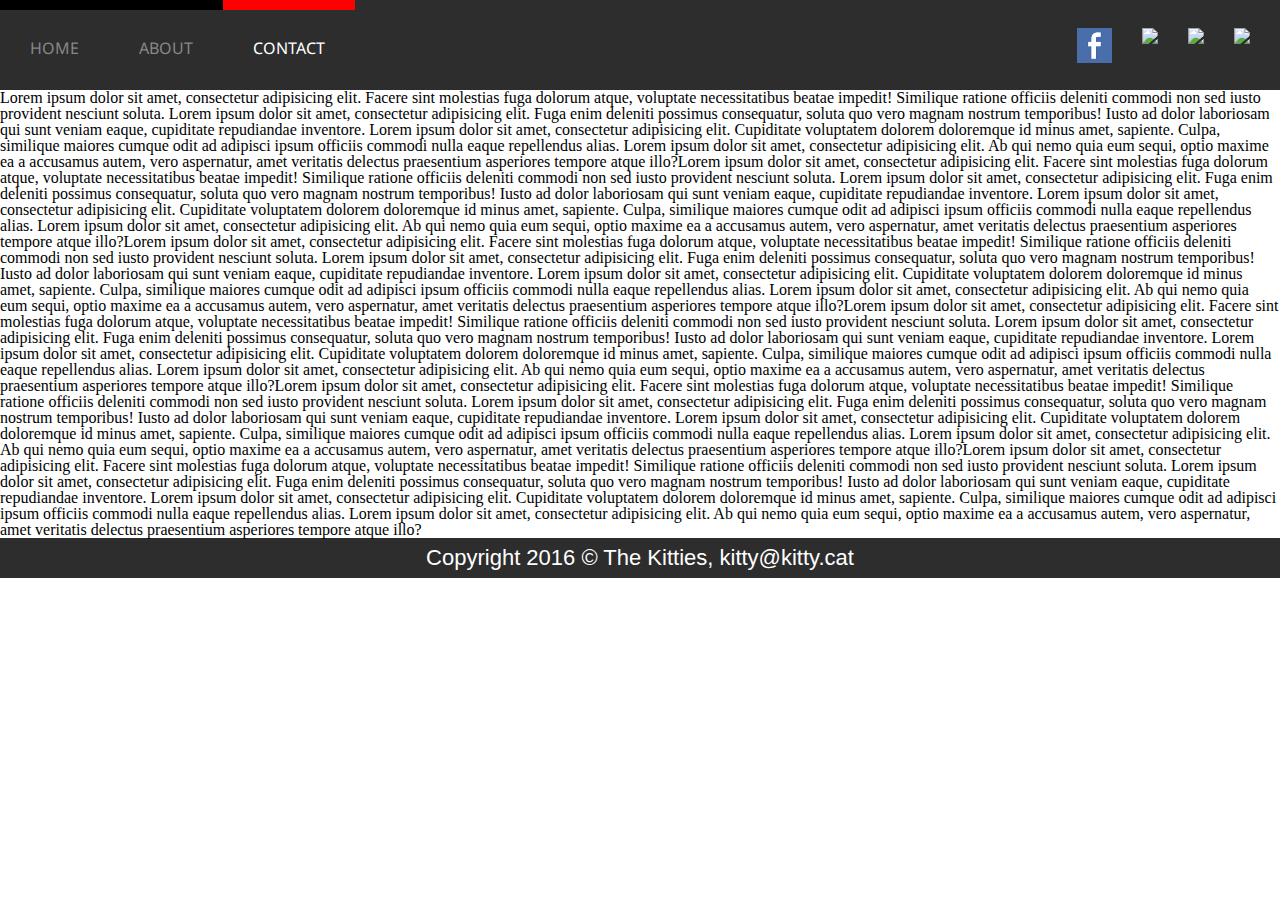
==== about.html @ c8886d43 "about and social images" ====
<!DOCTYPE html>
<html>
  <head>
  <link type = "text/css" rel="stylesheet" href="style.css">
 <link href='https://fonts.googleapis.com/css?family=Droid+Sans:400,700' rel='stylesheet' type='text/css'>
     <title>CatLab-About</title>
  </head>
  <body>
    <nav>
      <div id="menu">
        <ul id="pages">
          <li id="home" class="default">HOME</li>
          <li id="about" class="default">ABOUT</li>
          <li id="contact" class="selected default">CONTACT</li>
        </ul>

        <ul id="social">
          <li><img src="http://placehold.it/35X35"></li>
          <li><img src="http://placehold.it/35X35"></li>
          <li><img src="http://placehold.it/35X35"></li>
          <li><img src="images/facebook-icon.png"></li>
        </ul>
      </div>
    </nav>
      <p>Lorem ipsum dolor sit amet, consectetur adipisicing elit. Facere sint molestias fuga dolorum atque, voluptate necessitatibus beatae impedit! Similique ratione officiis deleniti commodi non sed iusto provident nesciunt soluta.
      Lorem ipsum dolor sit amet, consectetur adipisicing elit. Fuga enim deleniti possimus consequatur, soluta quo vero magnam nostrum temporibus! Iusto ad dolor laboriosam qui sunt veniam eaque, cupiditate repudiandae inventore.
      Lorem ipsum dolor sit amet, consectetur adipisicing elit. Cupiditate voluptatem dolorem doloremque id minus amet, sapiente. Culpa, similique maiores cumque odit ad adipisci ipsum officiis commodi nulla eaque repellendus alias.
      Lorem ipsum dolor sit amet, consectetur adipisicing elit. Ab qui nemo quia eum sequi, optio maxime ea a accusamus autem, vero aspernatur, amet veritatis delectus praesentium asperiores tempore atque illo?Lorem ipsum dolor sit amet, consectetur adipisicing elit. Facere sint molestias fuga dolorum atque, voluptate necessitatibus beatae impedit! Similique ratione officiis deleniti commodi non sed iusto provident nesciunt soluta.
      Lorem ipsum dolor sit amet, consectetur adipisicing elit. Fuga enim deleniti possimus consequatur, soluta quo vero magnam nostrum temporibus! Iusto ad dolor laboriosam qui sunt veniam eaque, cupiditate repudiandae inventore.
      Lorem ipsum dolor sit amet, consectetur adipisicing elit. Cupiditate voluptatem dolorem doloremque id minus amet, sapiente. Culpa, similique maiores cumque odit ad adipisci ipsum officiis commodi nulla eaque repellendus alias.
      Lorem ipsum dolor sit amet, consectetur adipisicing elit. Ab qui nemo quia eum sequi, optio maxime ea a accusamus autem, vero aspernatur, amet veritatis delectus praesentium asperiores tempore atque illo?Lorem ipsum dolor sit amet, consectetur adipisicing elit. Facere sint molestias fuga dolorum atque, voluptate necessitatibus beatae impedit! Similique ratione officiis deleniti commodi non sed iusto provident nesciunt soluta.
      Lorem ipsum dolor sit amet, consectetur adipisicing elit. Fuga enim deleniti possimus consequatur, soluta quo vero magnam nostrum temporibus! Iusto ad dolor laboriosam qui sunt veniam eaque, cupiditate repudiandae inventore.
      Lorem ipsum dolor sit amet, consectetur adipisicing elit. Cupiditate voluptatem dolorem doloremque id minus amet, sapiente. Culpa, similique maiores cumque odit ad adipisci ipsum officiis commodi nulla eaque repellendus alias.
      Lorem ipsum dolor sit amet, consectetur adipisicing elit. Ab qui nemo quia eum sequi, optio maxime ea a accusamus autem, vero aspernatur, amet veritatis delectus praesentium asperiores tempore atque illo?Lorem ipsum dolor sit amet, consectetur adipisicing elit. Facere sint molestias fuga dolorum atque, voluptate necessitatibus beatae impedit! Similique ratione officiis deleniti commodi non sed iusto provident nesciunt soluta.
      Lorem ipsum dolor sit amet, consectetur adipisicing elit. Fuga enim deleniti possimus consequatur, soluta quo vero magnam nostrum temporibus! Iusto ad dolor laboriosam qui sunt veniam eaque, cupiditate repudiandae inventore.
      Lorem ipsum dolor sit amet, consectetur adipisicing elit. Cupiditate voluptatem dolorem doloremque id minus amet, sapiente. Culpa, similique maiores cumque odit ad adipisci ipsum officiis commodi nulla eaque repellendus alias.
      Lorem ipsum dolor sit amet, consectetur adipisicing elit. Ab qui nemo quia eum sequi, optio maxime ea a accusamus autem, vero aspernatur, amet veritatis delectus praesentium asperiores tempore atque illo?Lorem ipsum dolor sit amet, consectetur adipisicing elit. Facere sint molestias fuga dolorum atque, voluptate necessitatibus beatae impedit! Similique ratione officiis deleniti commodi non sed iusto provident nesciunt soluta.
      Lorem ipsum dolor sit amet, consectetur adipisicing elit. Fuga enim deleniti possimus consequatur, soluta quo vero magnam nostrum temporibus! Iusto ad dolor laboriosam qui sunt veniam eaque, cupiditate repudiandae inventore.
      Lorem ipsum dolor sit amet, consectetur adipisicing elit. Cupiditate voluptatem dolorem doloremque id minus amet, sapiente. Culpa, similique maiores cumque odit ad adipisci ipsum officiis commodi nulla eaque repellendus alias.
      Lorem ipsum dolor sit amet, consectetur adipisicing elit. Ab qui nemo quia eum sequi, optio maxime ea a accusamus autem, vero aspernatur, amet veritatis delectus praesentium asperiores tempore atque illo?Lorem ipsum dolor sit amet, consectetur adipisicing elit. Facere sint molestias fuga dolorum atque, voluptate necessitatibus beatae impedit! Similique ratione officiis deleniti commodi non sed iusto provident nesciunt soluta.
      Lorem ipsum dolor sit amet, consectetur adipisicing elit. Fuga enim deleniti possimus consequatur, soluta quo vero magnam nostrum temporibus! Iusto ad dolor laboriosam qui sunt veniam eaque, cupiditate repudiandae inventore.
      Lorem ipsum dolor sit amet, consectetur adipisicing elit. Cupiditate voluptatem dolorem doloremque id minus amet, sapiente. Culpa, similique maiores cumque odit ad adipisci ipsum officiis commodi nulla eaque repellendus alias.
      Lorem ipsum dolor sit amet, consectetur adipisicing elit. Ab qui nemo quia eum sequi, optio maxime ea a accusamus autem, vero aspernatur, amet veritatis delectus praesentium asperiores tempore atque illo?</p>
      <footer>
        <p>Copyright 2016 &copy; The Kitties, kitty@kitty.cat</p>
      </footer>
    </body>
    <script source="app.js"></script>
</html>
---- style.css ----
/* http://meyerweb.com/eric/tools/css/reset/
   v2.0 | 20110126
   License: none (public domain)
*/

html, body, div, span, applet, object, iframe,
h1, h2, h3, h4, h5, h6, p, blockquote, pre,
a, abbr, acronym, address, big, cite, code,
del, dfn, em, img, ins, kbd, q, s, samp,
small, strike, strong, sub, sup, tt, var,
b, u, i, center,
dl, dt, dd, ol, ul, li,
fieldset, form, label, legend,
table, caption, tbody, tfoot, thead, tr, th, td,
article, aside, canvas, details, embed,
figure, figcaption, footer, header, hgroup,
menu, nav, output, ruby, section, summary,
time, mark, audio, video {
	margin: 0;
	padding: 0;
	border: 0;
	font-size: 100%;
	font: inherit;
	vertical-align: baseline;
}
/* HTML5 display-role reset for older browsers */
article, aside, details, figcaption, figure,
footer, header, hgroup, menu, nav, section {
	display: block;
}
body {
	line-height: 1;
}
ol, ul {
	list-style: none;
}
blockquote, q {
	quotes: none;
}
blockquote:before, blockquote:after,
q:before, q:after {
	content: '';
	content: none;
}
table {
	border-collapse: collapse;
	border-spacing: 0;
}

/*END OF STYLE RESET*/

nav{
  height: 90px;
  width: 100%;
  background-color: #2D2D2D;
}

#menu{
  width: 100%;
  margin: 0px, auto;
}

nav ul li {
  display: inline-block;
  font-family: Droid Sans, Bold;
  color: white;
  margin-top: 35px;
  margin-left: 0px;
  float: left;
}

.default {
  border-top: 10px solid black;
  margin-top:0px;
  padding:30px;
  color: #878787;
}

li.selected {
  border-top: 10px solid red;
  color: white;
}

#social li{
 float:right;
 margin-top: 27.5px;
 margin-right: 30px;
}

footer{
  clear:both;
  background-color: #2D2D2D;
  width: 100%;
  height: 40px;
}

footer p{
  font-family: Helvetica;
  font-size: 22px;
  font-weight: 100;
  color: white;
  text-align:center;
  padding-top: 9px;
}
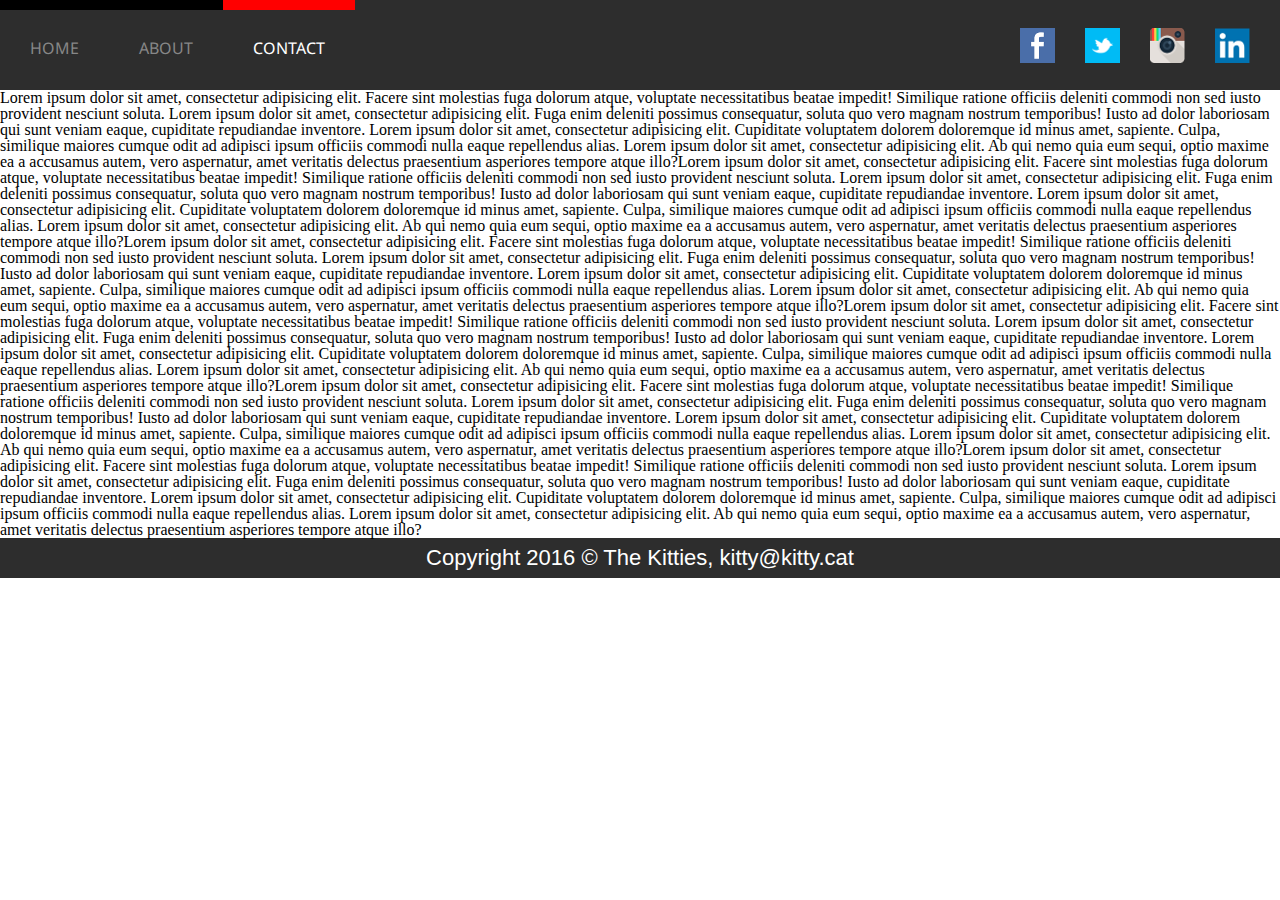
==== commit 732f8966: "images" ====
--- a/about.html
+++ b/about.html
@@ -15,9 +15,9 @@
         </ul>
 
         <ul id="social">
-          <li><img src="http://placehold.it/35X35"></li>
-          <li><img src="http://placehold.it/35X35"></li>
-          <li><img src="http://placehold.it/35X35"></li>
+          <li><img src="images/linkedin.png"></li>
+          <li><img src="images/instagram.png"></li>
+          <li><img src="images/tweet.png"></li>
           <li><img src="images/facebook-icon.png"></li>
         </ul>
       </div>
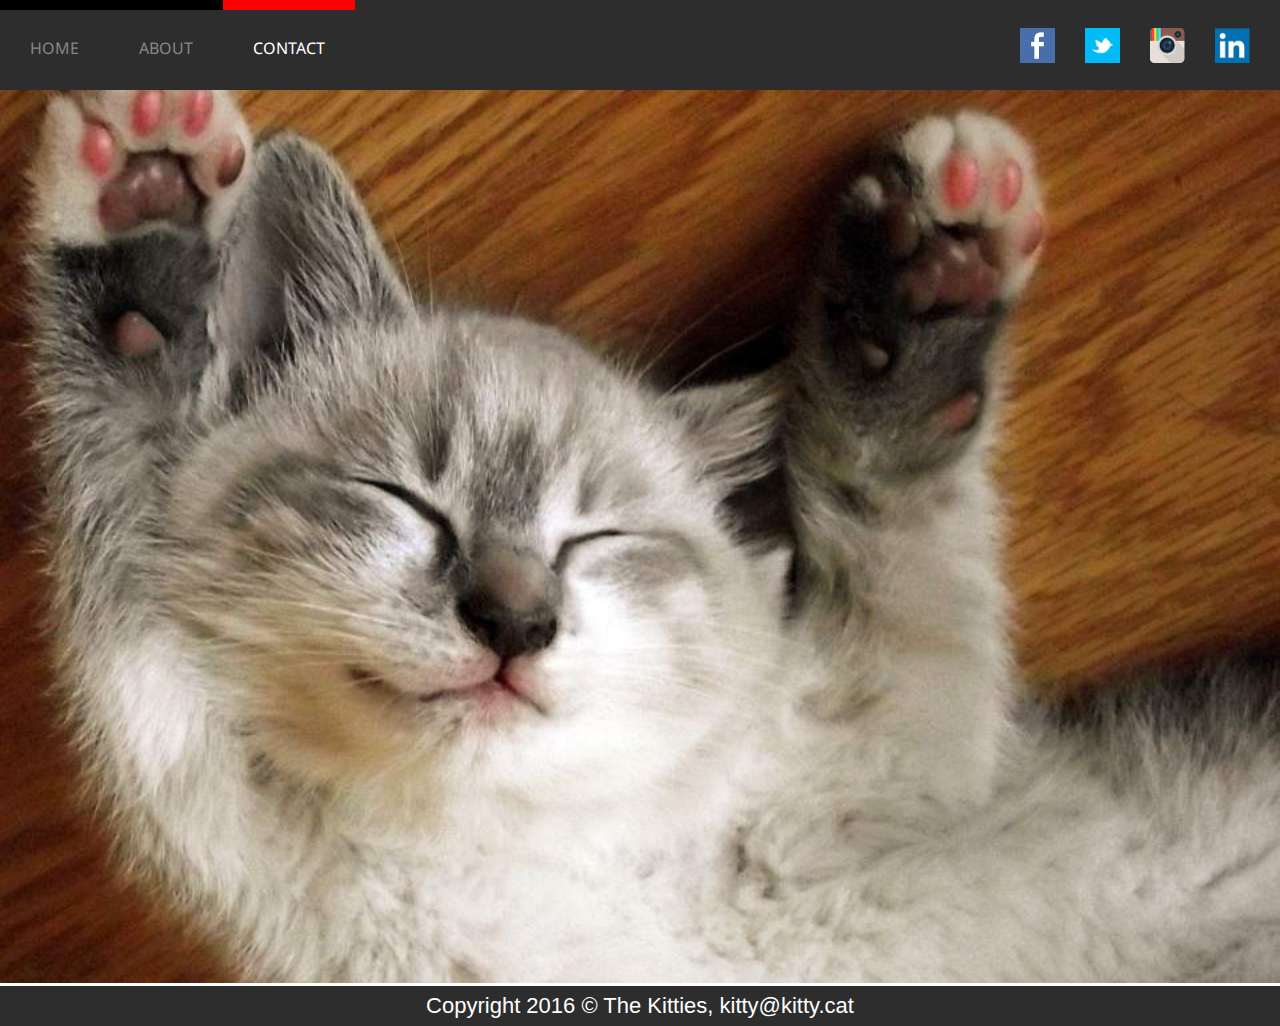
==== commit b0b1171b: "kitty image added" ====
--- a/about.html
+++ b/about.html
@@ -22,25 +22,7 @@
         </ul>
       </div>
     </nav>
-      <p>Lorem ipsum dolor sit amet, consectetur adipisicing elit. Facere sint molestias fuga dolorum atque, voluptate necessitatibus beatae impedit! Similique ratione officiis deleniti commodi non sed iusto provident nesciunt soluta.
-      Lorem ipsum dolor sit amet, consectetur adipisicing elit. Fuga enim deleniti possimus consequatur, soluta quo vero magnam nostrum temporibus! Iusto ad dolor laboriosam qui sunt veniam eaque, cupiditate repudiandae inventore.
-      Lorem ipsum dolor sit amet, consectetur adipisicing elit. Cupiditate voluptatem dolorem doloremque id minus amet, sapiente. Culpa, similique maiores cumque odit ad adipisci ipsum officiis commodi nulla eaque repellendus alias.
-      Lorem ipsum dolor sit amet, consectetur adipisicing elit. Ab qui nemo quia eum sequi, optio maxime ea a accusamus autem, vero aspernatur, amet veritatis delectus praesentium asperiores tempore atque illo?Lorem ipsum dolor sit amet, consectetur adipisicing elit. Facere sint molestias fuga dolorum atque, voluptate necessitatibus beatae impedit! Similique ratione officiis deleniti commodi non sed iusto provident nesciunt soluta.
-      Lorem ipsum dolor sit amet, consectetur adipisicing elit. Fuga enim deleniti possimus consequatur, soluta quo vero magnam nostrum temporibus! Iusto ad dolor laboriosam qui sunt veniam eaque, cupiditate repudiandae inventore.
-      Lorem ipsum dolor sit amet, consectetur adipisicing elit. Cupiditate voluptatem dolorem doloremque id minus amet, sapiente. Culpa, similique maiores cumque odit ad adipisci ipsum officiis commodi nulla eaque repellendus alias.
-      Lorem ipsum dolor sit amet, consectetur adipisicing elit. Ab qui nemo quia eum sequi, optio maxime ea a accusamus autem, vero aspernatur, amet veritatis delectus praesentium asperiores tempore atque illo?Lorem ipsum dolor sit amet, consectetur adipisicing elit. Facere sint molestias fuga dolorum atque, voluptate necessitatibus beatae impedit! Similique ratione officiis deleniti commodi non sed iusto provident nesciunt soluta.
-      Lorem ipsum dolor sit amet, consectetur adipisicing elit. Fuga enim deleniti possimus consequatur, soluta quo vero magnam nostrum temporibus! Iusto ad dolor laboriosam qui sunt veniam eaque, cupiditate repudiandae inventore.
-      Lorem ipsum dolor sit amet, consectetur adipisicing elit. Cupiditate voluptatem dolorem doloremque id minus amet, sapiente. Culpa, similique maiores cumque odit ad adipisci ipsum officiis commodi nulla eaque repellendus alias.
-      Lorem ipsum dolor sit amet, consectetur adipisicing elit. Ab qui nemo quia eum sequi, optio maxime ea a accusamus autem, vero aspernatur, amet veritatis delectus praesentium asperiores tempore atque illo?Lorem ipsum dolor sit amet, consectetur adipisicing elit. Facere sint molestias fuga dolorum atque, voluptate necessitatibus beatae impedit! Similique ratione officiis deleniti commodi non sed iusto provident nesciunt soluta.
-      Lorem ipsum dolor sit amet, consectetur adipisicing elit. Fuga enim deleniti possimus consequatur, soluta quo vero magnam nostrum temporibus! Iusto ad dolor laboriosam qui sunt veniam eaque, cupiditate repudiandae inventore.
-      Lorem ipsum dolor sit amet, consectetur adipisicing elit. Cupiditate voluptatem dolorem doloremque id minus amet, sapiente. Culpa, similique maiores cumque odit ad adipisci ipsum officiis commodi nulla eaque repellendus alias.
-      Lorem ipsum dolor sit amet, consectetur adipisicing elit. Ab qui nemo quia eum sequi, optio maxime ea a accusamus autem, vero aspernatur, amet veritatis delectus praesentium asperiores tempore atque illo?Lorem ipsum dolor sit amet, consectetur adipisicing elit. Facere sint molestias fuga dolorum atque, voluptate necessitatibus beatae impedit! Similique ratione officiis deleniti commodi non sed iusto provident nesciunt soluta.
-      Lorem ipsum dolor sit amet, consectetur adipisicing elit. Fuga enim deleniti possimus consequatur, soluta quo vero magnam nostrum temporibus! Iusto ad dolor laboriosam qui sunt veniam eaque, cupiditate repudiandae inventore.
-      Lorem ipsum dolor sit amet, consectetur adipisicing elit. Cupiditate voluptatem dolorem doloremque id minus amet, sapiente. Culpa, similique maiores cumque odit ad adipisci ipsum officiis commodi nulla eaque repellendus alias.
-      Lorem ipsum dolor sit amet, consectetur adipisicing elit. Ab qui nemo quia eum sequi, optio maxime ea a accusamus autem, vero aspernatur, amet veritatis delectus praesentium asperiores tempore atque illo?Lorem ipsum dolor sit amet, consectetur adipisicing elit. Facere sint molestias fuga dolorum atque, voluptate necessitatibus beatae impedit! Similique ratione officiis deleniti commodi non sed iusto provident nesciunt soluta.
-      Lorem ipsum dolor sit amet, consectetur adipisicing elit. Fuga enim deleniti possimus consequatur, soluta quo vero magnam nostrum temporibus! Iusto ad dolor laboriosam qui sunt veniam eaque, cupiditate repudiandae inventore.
-      Lorem ipsum dolor sit amet, consectetur adipisicing elit. Cupiditate voluptatem dolorem doloremque id minus amet, sapiente. Culpa, similique maiores cumque odit ad adipisci ipsum officiis commodi nulla eaque repellendus alias.
-      Lorem ipsum dolor sit amet, consectetur adipisicing elit. Ab qui nemo quia eum sequi, optio maxime ea a accusamus autem, vero aspernatur, amet veritatis delectus praesentium asperiores tempore atque illo?</p>
+      <img class="about" src='images/about_kitty.jpg'/>
       <footer>
         <p>Copyright 2016 &copy; The Kitties, kitty@kitty.cat</p>
       </footer>
--- a/style.css
+++ b/style.css
@@ -102,3 +102,8 @@
   text-align:center;
   padding-top: 9px;
 }
+
+img.about {
+	margin: 0px auto;
+	width: 100%;
+}
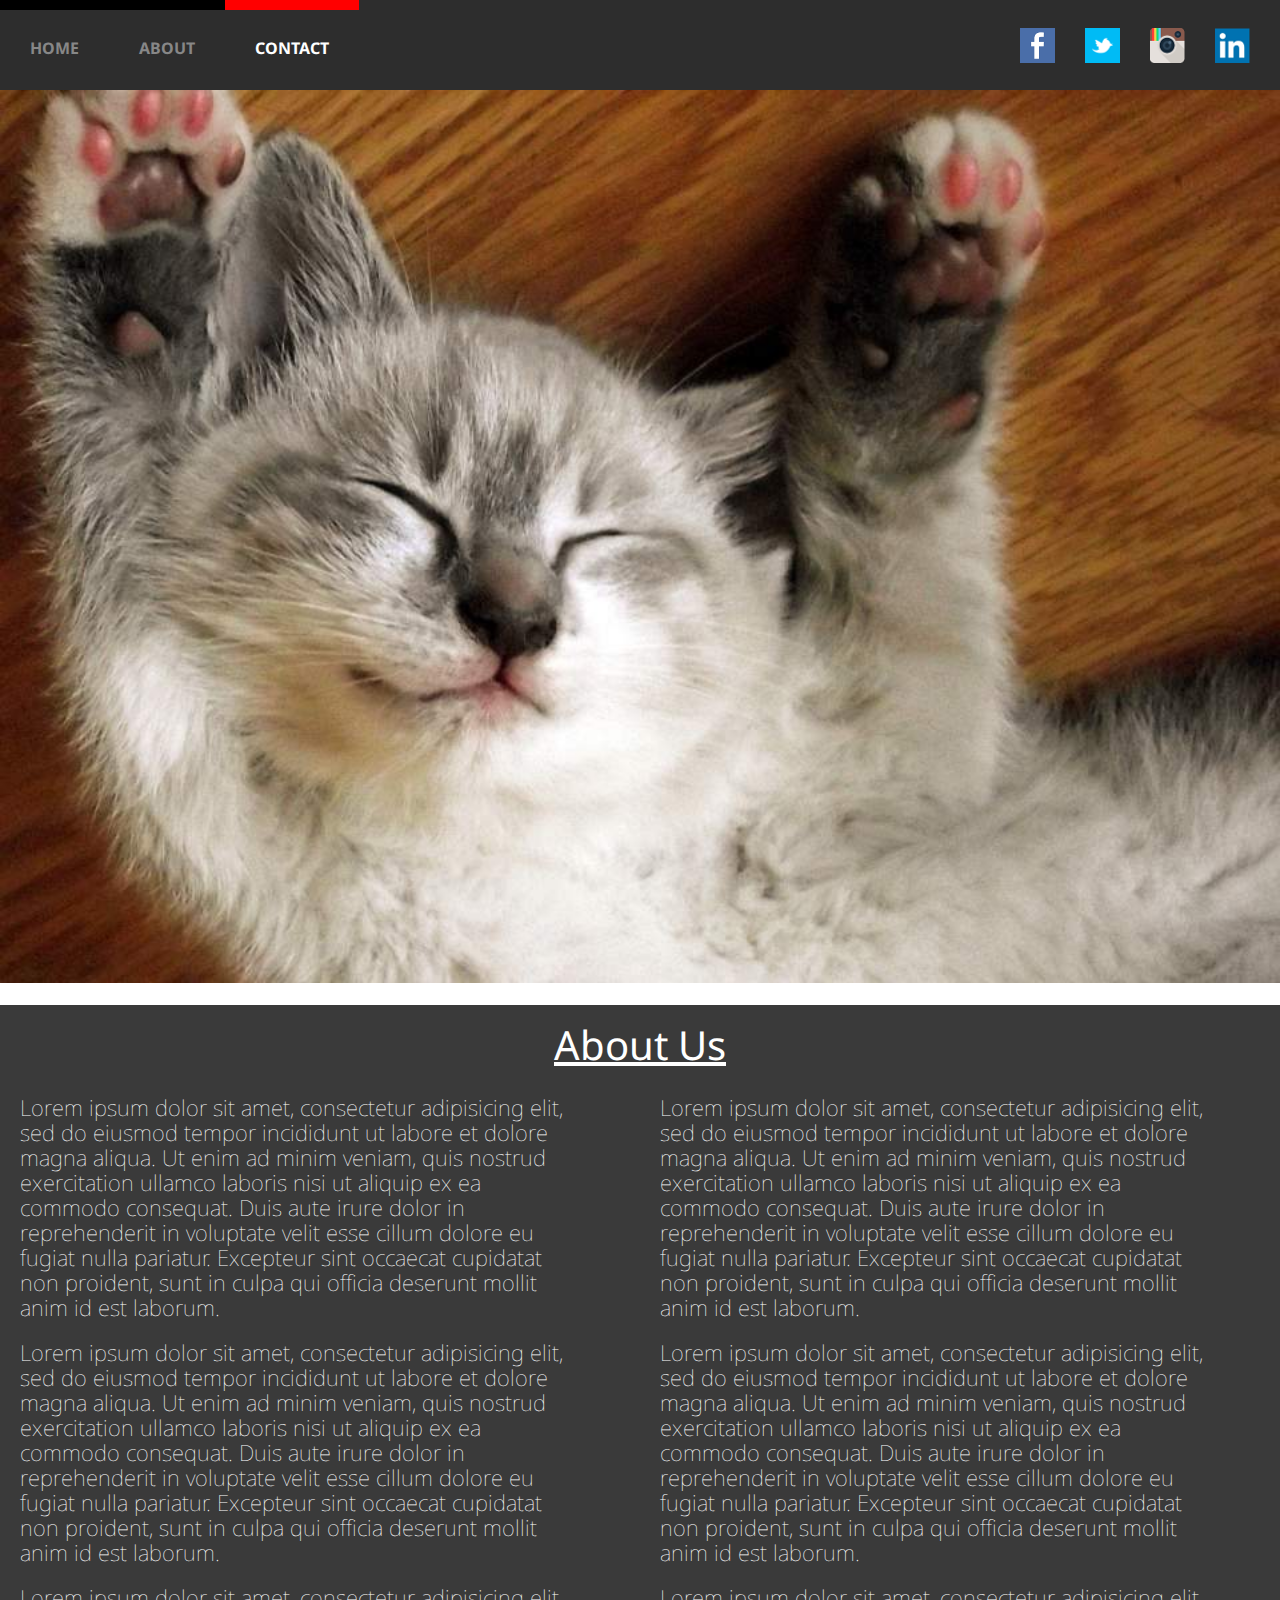
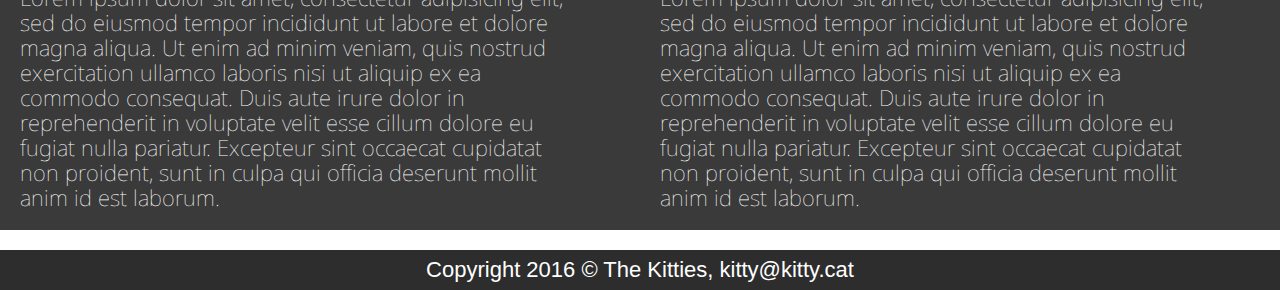
==== commit cb619e4c: "about us finito" ====
--- a/about.html
+++ b/about.html
@@ -23,6 +23,21 @@
       </div>
     </nav>
       <img class="about" src='images/about_kitty.jpg'/>
+      <div class="aboutus">About Us</div>
+      <div class="pane left">
+        <p>Lorem ipsum dolor sit amet, consectetur adipisicing elit, sed do eiusmod tempor incididunt ut labore et dolore magna aliqua. Ut enim ad minim veniam, quis nostrud exercitation ullamco laboris nisi ut aliquip ex ea commodo consequat. Duis aute irure dolor in reprehenderit in voluptate velit esse cillum dolore eu fugiat nulla pariatur. Excepteur sint occaecat cupidatat non proident, sunt in culpa qui officia deserunt mollit anim id est laborum.</p>
+        <p></p>
+        <p>Lorem ipsum dolor sit amet, consectetur adipisicing elit, sed do eiusmod tempor incididunt ut labore et dolore magna aliqua. Ut enim ad minim veniam, quis nostrud exercitation ullamco laboris nisi ut aliquip ex ea commodo consequat. Duis aute irure dolor in reprehenderit in voluptate velit esse cillum dolore eu fugiat nulla pariatur. Excepteur sint occaecat cupidatat non proident, sunt in culpa qui officia deserunt mollit anim id est laborum.</p>
+        <p></p>
+        <p>Lorem ipsum dolor sit amet, consectetur adipisicing elit, sed do eiusmod tempor incididunt ut labore et dolore magna aliqua. Ut enim ad minim veniam, quis nostrud exercitation ullamco laboris nisi ut aliquip ex ea commodo consequat. Duis aute irure dolor in reprehenderit in voluptate velit esse cillum dolore eu fugiat nulla pariatur. Excepteur sint occaecat cupidatat non proident, sunt in culpa qui officia deserunt mollit anim id est laborum.</p>
+      </div>
+      <div class="pane right">
+        <p>Lorem ipsum dolor sit amet, consectetur adipisicing elit, sed do eiusmod tempor incididunt ut labore et dolore magna aliqua. Ut enim ad minim veniam, quis nostrud exercitation ullamco laboris nisi ut aliquip ex ea commodo consequat. Duis aute irure dolor in reprehenderit in voluptate velit esse cillum dolore eu fugiat nulla pariatur. Excepteur sint occaecat cupidatat non proident, sunt in culpa qui officia deserunt mollit anim id est laborum.</p>
+        <p></p>
+        <p>Lorem ipsum dolor sit amet, consectetur adipisicing elit, sed do eiusmod tempor incididunt ut labore et dolore magna aliqua. Ut enim ad minim veniam, quis nostrud exercitation ullamco laboris nisi ut aliquip ex ea commodo consequat. Duis aute irure dolor in reprehenderit in voluptate velit esse cillum dolore eu fugiat nulla pariatur. Excepteur sint occaecat cupidatat non proident, sunt in culpa qui officia deserunt mollit anim id est laborum.</p>
+        <p></p>
+        <p>Lorem ipsum dolor sit amet, consectetur adipisicing elit, sed do eiusmod tempor incididunt ut labore et dolore magna aliqua. Ut enim ad minim veniam, quis nostrud exercitation ullamco laboris nisi ut aliquip ex ea commodo consequat. Duis aute irure dolor in reprehenderit in voluptate velit esse cillum dolore eu fugiat nulla pariatur. Excepteur sint occaecat cupidatat non proident, sunt in culpa qui officia deserunt mollit anim id est laborum.</p>
+      </div>
       <footer>
         <p>Copyright 2016 &copy; The Kitties, kitty@kitty.cat</p>
       </footer>
--- a/style.css
+++ b/style.css
@@ -49,6 +49,10 @@
 
 /*END OF STYLE RESET*/
 
+body {
+	font-family: 'Droid Sans', sans-serif;
+}
+
 nav{
   height: 90px;
   width: 100%;
@@ -62,7 +66,8 @@
 
 nav ul li {
   display: inline-block;
-  font-family: Droid Sans, Bold;
+  font-family: Droid Sans;
+	font-weight: bold;
   color: white;
   margin-top: 35px;
   margin-left: 0px;
@@ -107,3 +112,33 @@
 	margin: 0px auto;
 	width: 100%;
 }
+
+.aboutus {
+	text-align: center;
+	font-size: 40px;
+	text-decoration: underline;
+	margin-top: 20px;
+	padding-top: 20px;
+	background: #3A3A3A;
+	color: white;
+	}
+
+.pane {
+	background: #3A3A3A;
+	width: 50%;
+	float: left;
+	margin-bottom: 20px;
+	padding-top: 20px;
+	padding-bottom: 20px;
+	box-sizing: border-box;
+	padding-left: 20px;
+}
+
+.pane > p {
+	width: 90%;
+	color: white;
+	font-size: 22px;
+	font-weight: lighter;
+	line-height: 25px;
+	padding-top: 10px;
+}
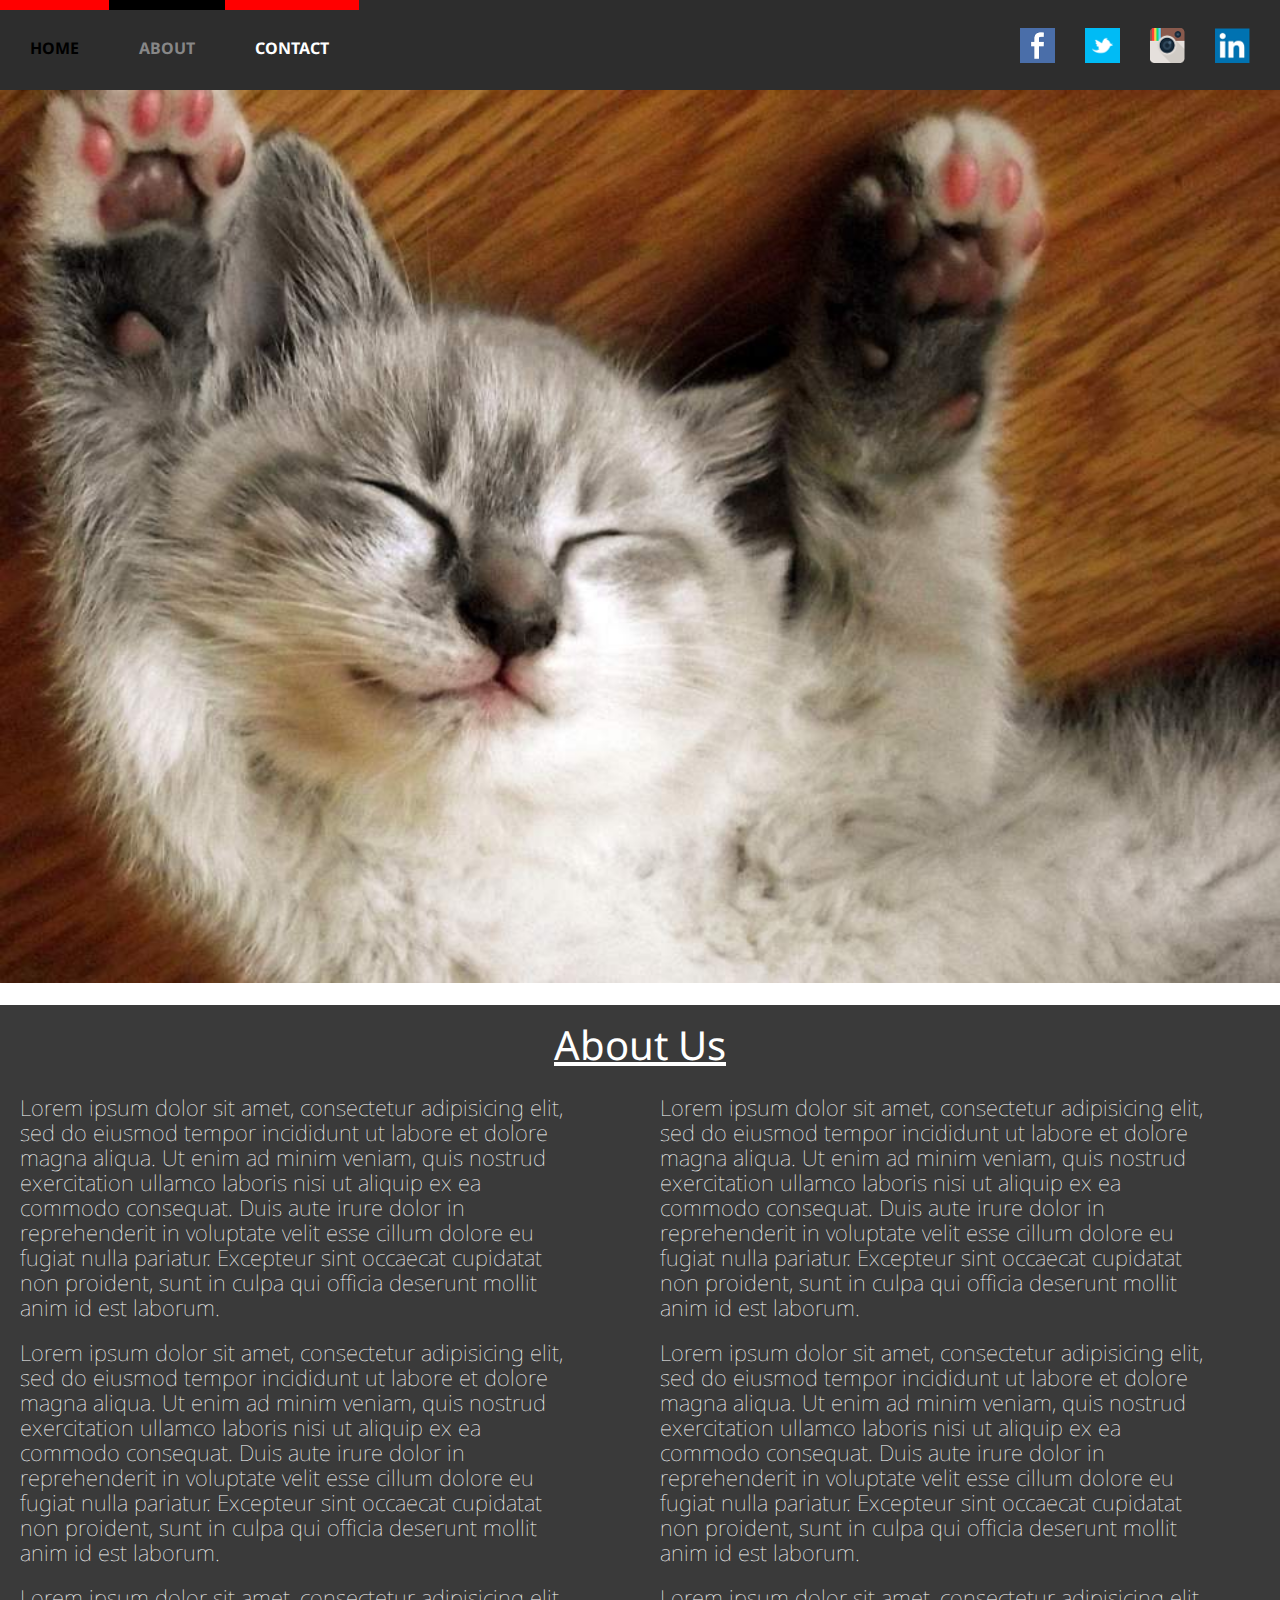
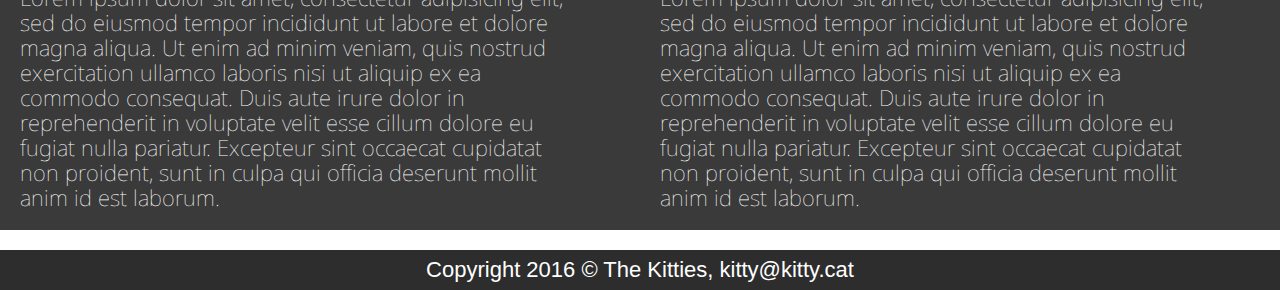
==== commit 6a5a1c1c: "hover over the social buttons and watch it shrink and grow back" ====
--- a/about.html
+++ b/about.html
@@ -15,10 +15,10 @@
         </ul>
 
         <ul id="social">
-          <li><img src="images/linkedin.png"></li>
-          <li><img src="images/instagram.png"></li>
-          <li><img src="images/tweet.png"></li>
-          <li><img src="images/facebook-icon.png"></li>
+          <li><img class='socialeffect' src="images/linkedin.png"></li>
+          <li><img class='socialeffect' src="images/instagram.png"></li>
+          <li><img class='socialeffect' src="images/tweet.png"></li>
+          <li><img class='socialeffect' src="images/facebook-icon.png"></li>
         </ul>
       </div>
     </nav>
--- a/style.css
+++ b/style.css
@@ -49,17 +49,17 @@
 
 /*END OF STYLE RESET*/
 
-body {
+/*Base style*/body {
 	font-family: 'Droid Sans', sans-serif;
 }
 
-nav{
+nav {
   height: 90px;
   width: 100%;
   background-color: #2D2D2D;
 }
 
-#menu{
+#menu {
   width: 100%;
   margin: 0px, auto;
 }
@@ -74,6 +74,22 @@
   float: left;
 }
 
+#pages li:hover {
+	color: black;
+	border-top: 10px solid red;
+}
+
+#social li img:hover {
+	cursor: pointer;
+	animation-name: socialeffect;
+	animation-duration: 3s;
+}
+
+@keyframes socialeffect {
+  from {border-radius: 100%;}
+    to {border-radius: 0%;}
+}
+
 .default {
   border-top: 10px solid black;
   margin-top:0px;
@@ -86,20 +102,20 @@
   color: white;
 }
 
-#social li{
+#social li {
  float:right;
  margin-top: 27.5px;
  margin-right: 30px;
 }
 
-footer{
+footer {
   clear:both;
   background-color: #2D2D2D;
   width: 100%;
   height: 40px;
 }
 
-footer p{
+footer p {
   font-family: Helvetica;
   font-size: 22px;
   font-weight: 100;
@@ -108,6 +124,7 @@
   padding-top: 9px;
 }
 
+/*About Page Styling*/
 img.about {
 	margin: 0px auto;
 	width: 100%;
@@ -142,3 +159,43 @@
 	line-height: 25px;
 	padding-top: 10px;
 }
+
+/*Home Page Styling*/
+#banner {
+position: relative;
+}
+#banner_image {
+	width:100%;
+}
+
+#circles {
+  position:absolute;
+  bottom: 0;
+  left: 35%;
+}
+#circles li {
+  display: inline-block;
+}
+
+#circles li div {
+  height:30px;
+  width:30px;
+  background-color:navy;
+  border-radius:80px;
+  margin-left: 10px;
+  border-color: #FFFFFF;
+}
+
+#floating_text {
+  position:absolute;
+  top:0;
+  height:100%;
+  width:300px;
+  background:black;
+  opacity:.3;
+}
+#float {
+  clear:both;
+  color:red;
+  position:absolute;
+}
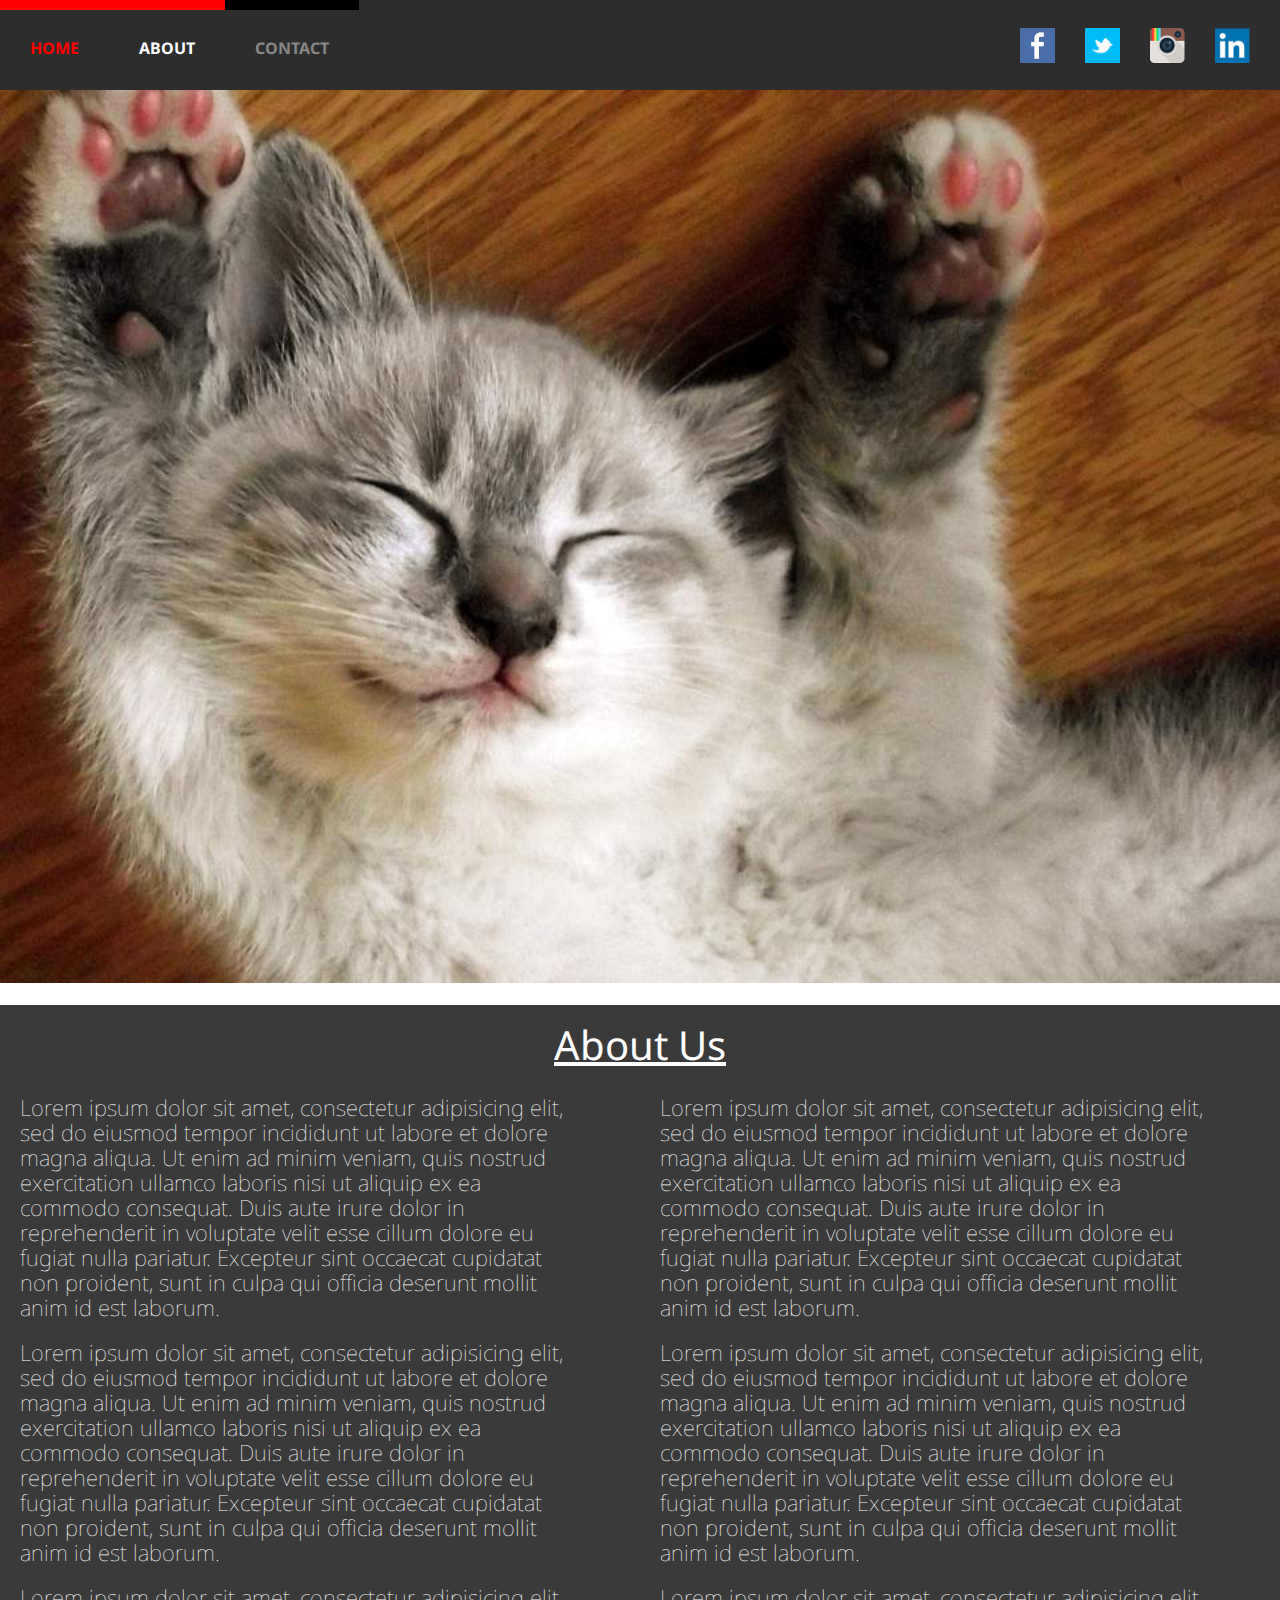
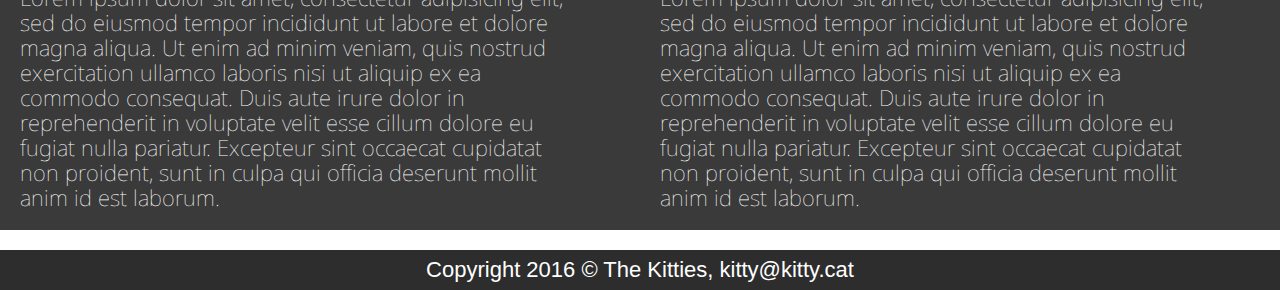
==== commit 08a51121: "filenames, selected page fix" ====
--- a/about.html
+++ b/about.html
@@ -10,8 +10,8 @@
       <div id="menu">
         <ul id="pages">
           <li id="home" class="default">HOME</li>
-          <li id="about" class="default">ABOUT</li>
-          <li id="contact" class="selected default">CONTACT</li>
+          <li id="about" class="selected default">ABOUT</li>
+          <li id="contact" class="default">CONTACT</li>
         </ul>
 
         <ul id="social">
--- a/style.css
+++ b/style.css
@@ -46,10 +46,10 @@
 	border-collapse: collapse;
 	border-spacing: 0;
 }
-
 /*END OF STYLE RESET*/
 
-/*Base style*/body {
+/*Base styles*/
+body {
 	font-family: 'Droid Sans', sans-serif;
 }
 
@@ -57,7 +57,17 @@
   height: 90px;
   width: 100%;
   background-color: #2D2D2D;
-}
+	min-width: 640px;
+}
+
+footer {
+	clear:both;
+	background-color: #2D2D2D;
+	width: 100%;
+	min-width: 450px;
+	height: 40px;
+}
+/*----------*/
 
 #menu {
   width: 100%;
@@ -75,19 +85,22 @@
 }
 
 #pages li:hover {
-	color: black;
+	color: red;
 	border-top: 10px solid red;
+	cursor: pointer;
 }
 
 #social li img:hover {
 	cursor: pointer;
 	animation-name: socialeffect;
-	animation-duration: 3s;
+	animation-duration: 1.5s;
 }
 
 @keyframes socialeffect {
-  from {border-radius: 100%;}
-    to {border-radius: 0%;}
+  from {border-radius: 100%;
+				transform: scale(1);}
+    to {border-radius: 0%;
+				transform:scale(1.5);}
 }
 
 .default {
@@ -108,12 +121,6 @@
  margin-right: 30px;
 }
 
-footer {
-  clear:both;
-  background-color: #2D2D2D;
-  width: 100%;
-  height: 40px;
-}
 
 footer p {
   font-family: Helvetica;
@@ -128,6 +135,7 @@
 img.about {
 	margin: 0px auto;
 	width: 100%;
+	min-width: 640px;
 }
 
 .aboutus {
@@ -138,6 +146,7 @@
 	padding-top: 20px;
 	background: #3A3A3A;
 	color: white;
+	min-width: 450px;
 	}
 
 .pane {
@@ -164,6 +173,7 @@
 #banner {
 position: relative;
 }
+
 #banner_image {
 	width:100%;
 }
@@ -173,6 +183,7 @@
   bottom: 0;
   left: 35%;
 }
+
 #circles li {
   display: inline-block;
 }
@@ -194,6 +205,7 @@
   background:black;
   opacity:.3;
 }
+
 #float {
   clear:both;
   color:red;
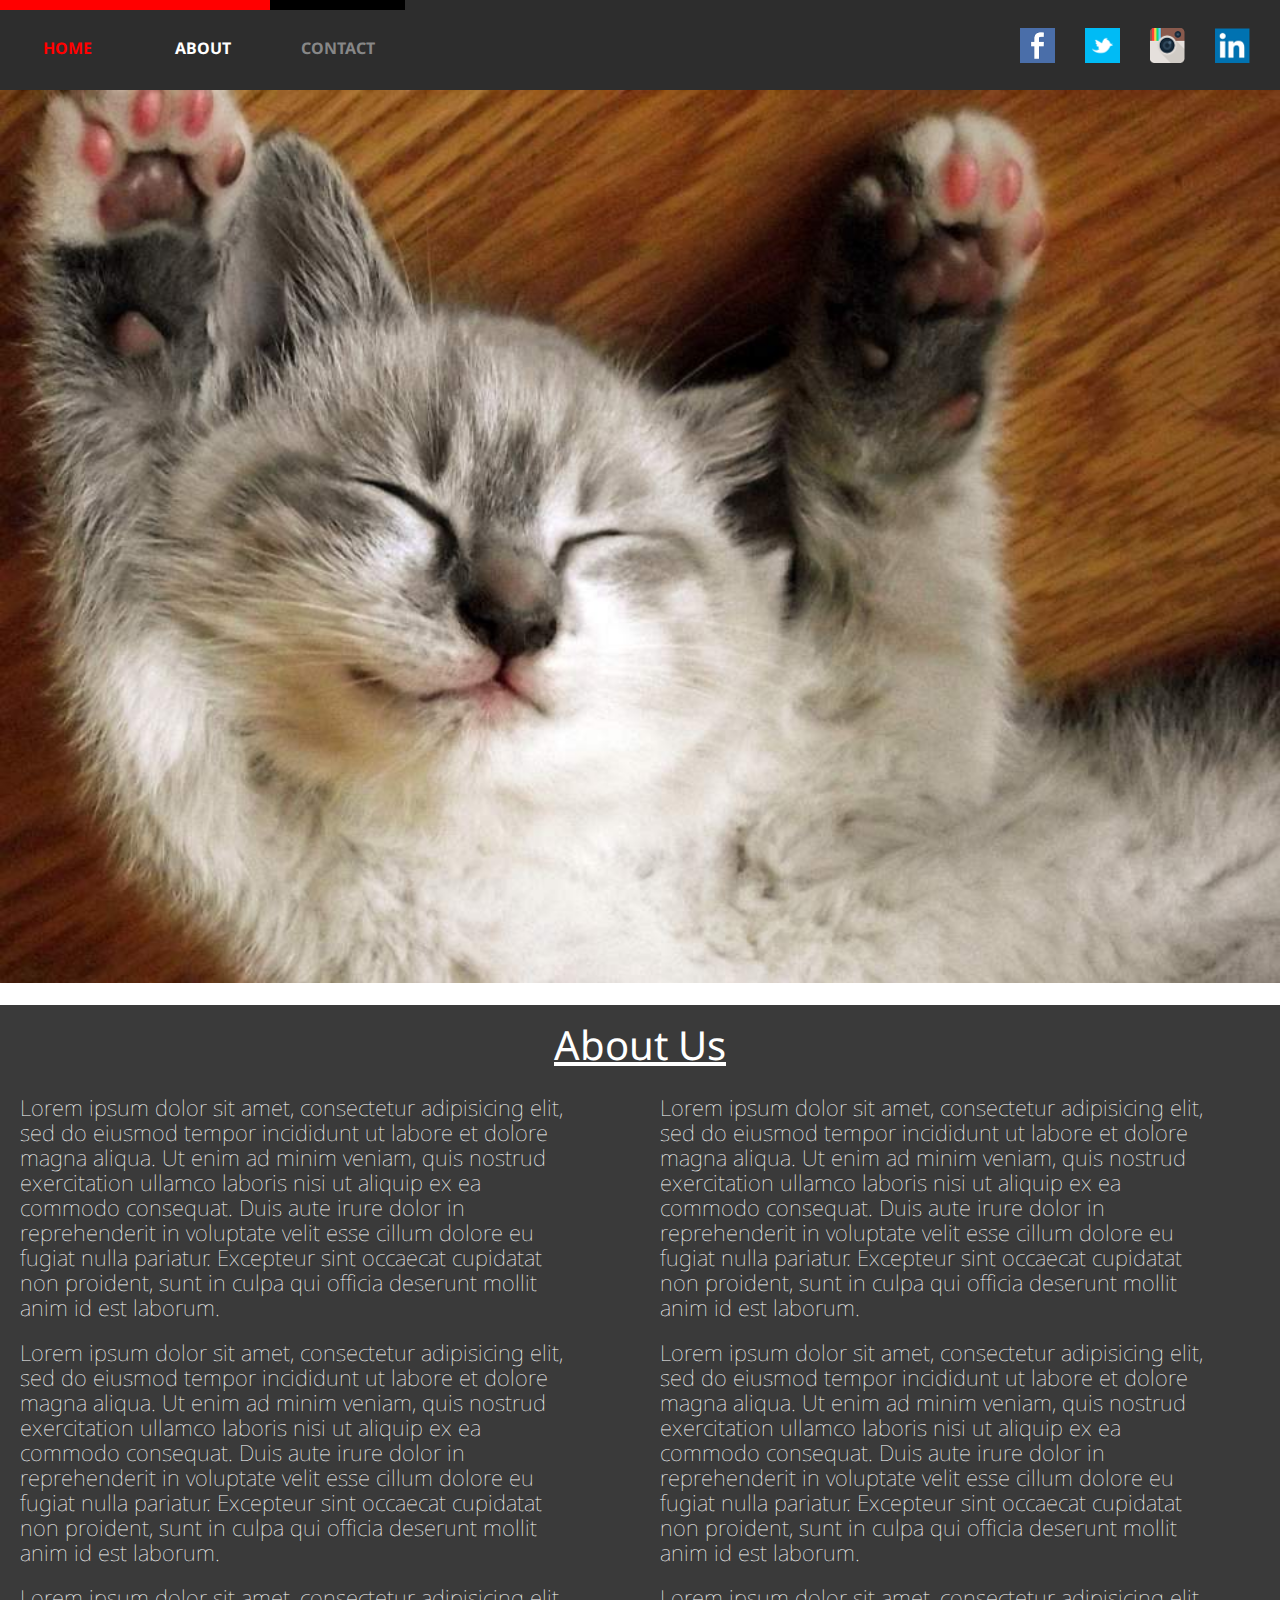
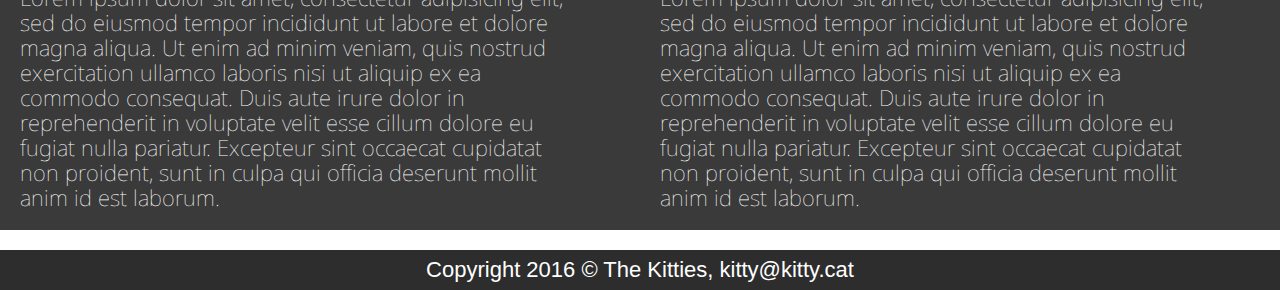
==== commit ffdf315d: "broken links" ====
--- a/about.html
+++ b/about.html
@@ -9,9 +9,9 @@
     <nav>
       <div id="menu">
         <ul id="pages">
-          <li id="home" class="default">HOME</li>
-          <li id="about" class="selected default">ABOUT</li>
-          <li id="contact" class="default">CONTACT</li>
+          <li id="home" class="default"><a href="index.html">HOME</a></li>
+          <li id="about" class="selected default"><a href="about.html">ABOUT</a></li>
+          <li id="contact" class="default"><a href="contact.html">CONTACT</a></li>
         </ul>
 
         <ul id="social">
--- a/style.css
+++ b/style.css
@@ -67,6 +67,20 @@
 	min-width: 450px;
 	height: 40px;
 }
+
+a {
+	text-decoration: none;
+	color: inherit;
+	box-sizing: border-box;
+	width: 135px;
+	display: inline-block;
+	padding: 30px;
+}
+
+p > u {
+	text-decoration: underline;
+	color: white;
+}
 /*----------*/
 
 #menu {
@@ -75,6 +89,7 @@
 }
 
 nav ul li {
+	text-align: center;
   display: inline-block;
   font-family: Droid Sans;
 	font-weight: bold;
@@ -84,6 +99,10 @@
   float: left;
 }
 
+#pages li {
+	transition: 750ms all;
+}
+
 #pages li:hover {
 	color: red;
 	border-top: 10px solid red;
@@ -106,7 +125,6 @@
 .default {
   border-top: 10px solid black;
   margin-top:0px;
-  padding:30px;
   color: #878787;
 }
 
@@ -169,7 +187,72 @@
 	padding-top: 10px;
 }
 
+/*Contact Styling*/
+.talkabout {
+	text-align: center;
+	font-size: 40px;
+	margin-top: 20px;
+	padding-top: 20px;
+	background: #3A3A3A;
+	color: white;
+	min-width: 450px;
+	line-height: 30px;
+}
+
+form {
+	font-size: 24px;
+	width: 100%;
+}
+
+fieldset {
+	background: #3a3a3a;
+	padding-top: 20px;
+	display: inline-block;
+}
+
+label {
+    float: left;
+    clear: left;
+    width: 250px;
+    text-align: left;
+		margin-top: 10px;
+}
+
+input, textarea {
+  float: left;
+	margin-left: 20px;
+	margin-bottom: 20px;
+	padding: 10px, 10px;
+	width: 350px;
+	font-size: 24px;
+}
+
+input {
+	height: 45px;
+}
+
+input[type="submit"] {
+	border: none;
+	padding: 10px 12px;
+	width: 180px;
+	color: white;
+	background: red;
+	transition: 750ms all;
+	cursor: pointer;
+  font-weight: bold;
+	text-align: center;
+	float: right;
+}
+
+input[type="submit"]:hover {
+background: green;
+}
+
 /*Home Page Styling*/
+#mainSection {
+	background-color: red;
+}
+
 #banner {
 position: relative;
 }
@@ -180,8 +263,8 @@
 
 #circles {
   position:absolute;
-  bottom: 0;
-  left: 35%;
+  bottom: 40px;;
+  left: 40%;
 }
 
 #circles li {
@@ -189,25 +272,192 @@
 }
 
 #circles li div {
-  height:30px;
-  width:30px;
-  background-color:navy;
+  height:15px;
+  width:15px;
+	border-width: thin;
   border-radius:80px;
   margin-left: 10px;
+	border: solid;
   border-color: #FFFFFF;
 }
 
-#floating_text {
+#circles li #filled_circle {
+	background-color: #FFFFFF;
+	color:red;
+}
+
+#float {
   position:absolute;
   top:0;
   height:100%;
   width:300px;
-  background:black;
-  opacity:.3;
-}
-
-#float {
-  clear:both;
-  color:red;
+  background:#3A3A3A;
+  opacity:.7;
+}
+
+#floating_text {
   position:absolute;
-}
+	top:0;
+  color:#FFFFFF;
+  position:absolute;
+	opacity:1;
+	width: 200px;
+	font-family: Helvetica;
+	font-weight: lighter;
+	margin-left:50px;
+	margin-top: 100px;
+}
+
+#floating_text h1 {
+	font-size: 28px;
+	text-decoration: underline;
+	margin-bottom: 30px;
+	margin-left:0px;
+	margin-right: 0px;
+}
+
+#button {
+ 	bottom: 175px;
+	left: 50px;
+	clear:both;
+	position:absolute;
+	height: 70px;
+	width:200px;
+	background-color:  #E00000;
+	color:#FFFFFF;
+	text-align: center;
+}
+
+#button p {
+	color: : #FFFFFF;
+	margin-top: 25px;
+	font-size: 25px;
+	font-family: Helvetica;
+	font-weight: bold;
+}
+
+#recentKittyBanner {
+	text-color: #FFFFFF;
+	text-align: center;
+	font-family: Helvetica;
+	font-weight: lighter;
+	font-size: 30px;
+	background-color: #EAEAEA;
+	width:100;
+	height:100px;
+	padding-top: 40px;
+}
+
+.firstKitty li {
+	float:left;
+	margin-right: 30px;
+	margin-left: 10px;
+	margin-bottom: 30px;
+}
+
+.firstKitty li:first-child {
+	margin-left:0px;
+}
+
+.firstKitty li:last-child {
+	margin-right: 0px;
+}
+
+.firstKitty li div {
+	color:  #FFFFFF;
+	height: 400px;
+	width: 670px;
+	font-family: Helvetica;
+	font-weight:lighter;
+	font-size: 25px;
+	background-color:#3A3A3A;
+}
+
+h2 {
+	margin-left: 50px;
+}
+
+h2:first-child {
+	padding-top: 30px;
+	font-size: 32px;
+}
+
+.firstKitty li div p {
+	margin-top: 10px;
+	margin-left: 50px;
+	width: 400px;
+}
+
+ .date {
+	margin-top: 70px;
+}
+
+.location {
+	margin-bottom: 80px;
+}
+
+.secondKitty {
+	float:left;
+}
+
+.secondKitty li {
+	float:left;
+	margin-right: 30px;
+	margin-left: 10px;
+	margin-bottom: 30px;
+}
+
+.secondKitty li:first-child {
+	margin-left:0px;
+}
+
+.secondKitty li:last-child {
+	margin-right: 0px;
+}
+
+.secondKitty li div {
+	color:  #FFFFFF;
+	height: 400px;
+	width: 670px;
+	font-family: Helvetica;
+	font-weight:lighter;
+	font-size: 25px;
+	background-color:#3A3A3A;
+}
+
+.secondKitty li div p {
+	margin-top: 10px;
+	margin-left: 50px;
+	width: 400px;
+}
+
+.thirdKitty li {
+	float:left;
+	margin-right: 30px;
+	margin-left: 10px;
+	margin-bottom: 30px;
+}
+
+.thirdKitty li:first-child {
+	margin-left:0px;
+}
+
+.thirdKitty li:last-child {
+	margin-right: 0px;
+}
+
+.thirdKitty li div {
+	color:  #FFFFFF;
+	height: 400px;
+	width: 670px;
+	font-family: Helvetica;
+	font-weight:lighter;
+	font-size: 25px;
+	background-color:#3A3A3A;
+}
+
+.thirdKitty li div p {
+	margin-top: 10px;
+	margin-left: 50px;
+	width: 400px;
+}
